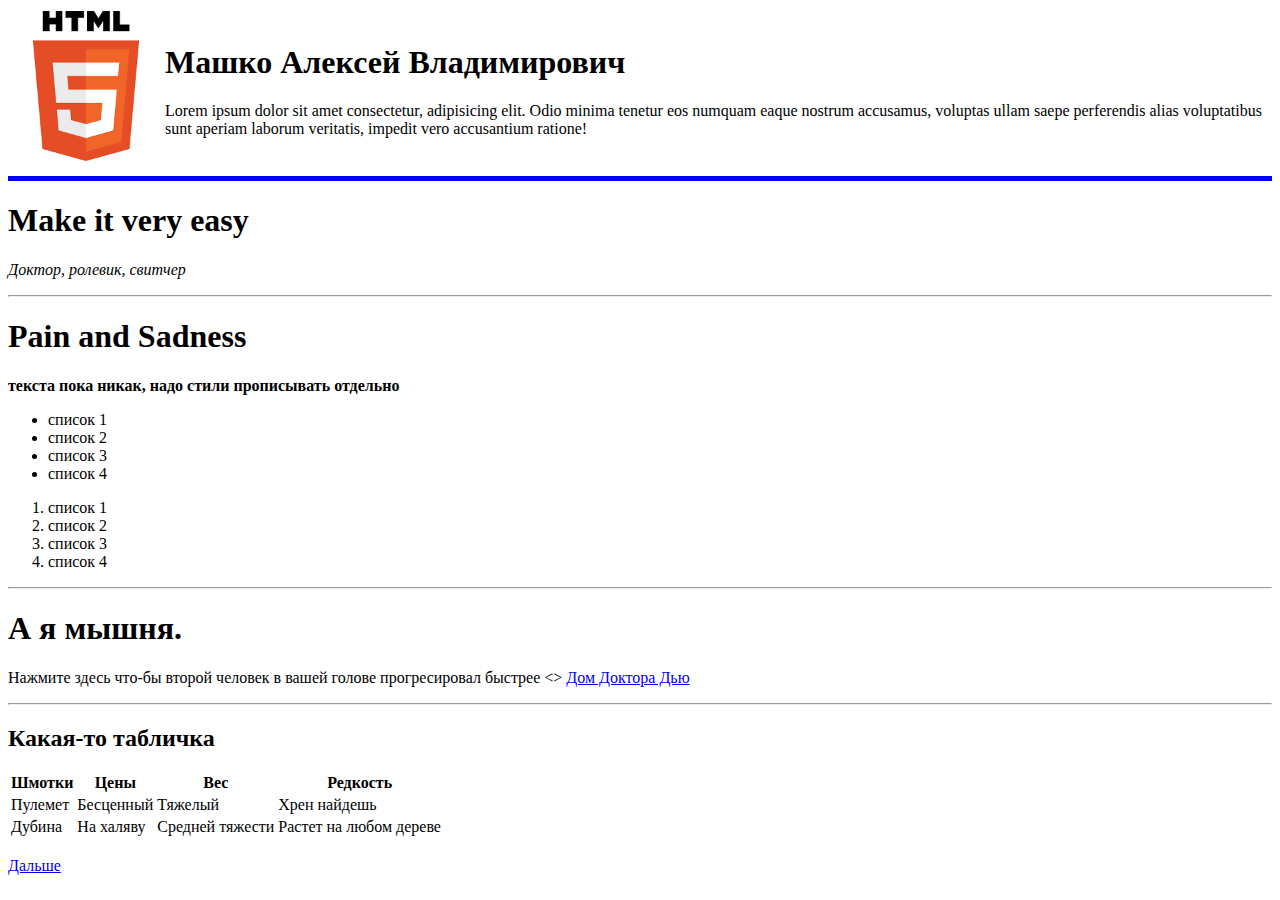
==== index.html @ a7b64fc6 "Add files via upload" ====
<!DOCTYPE html>
<html lang="en">
<head>
    <meta charset="UTF-8">
    <!-- <meta http-equiv="X-UA-Compatible" content="IE=edge"> -->
    <!-- <meta name="viewport" content="width=device-width, initial-scale=1.0"> -->
    <title>HTML</title>
</head>


<body>
    <table>
      <tr>
        <td><img src="[data-uri]" width="150" alt="Тут была картинка"></td>
        <td>
          <h1>Машко Алексей Владимирович</h1>
          <P>Lorem ipsum dolor sit amet consectetur, adipisicing elit. Odio minima tenetur eos numquam eaque nostrum accusamus, voluptas ullam saepe perferendis alias voluptatibus sunt aperiam laborum veritatis, impedit vero accusantium ratione!</P>
        </td>
      </tr>

    </table>
    
    <hr size="5" color="blue" >
    <h1>Make it very easy</h1>
      <!-- <br> -->
    <p ><em>Доктор, ролевик, свитчер</em></p>
    <hr>
    <h1>Pain and Sadness</h1>
    <p> <strong>  текста пока никак, надо стили прописывать отдельно</strong></p>
    <ul>
      <li>список 1</li>
      <li>список 2</li>
      <li>список 3</li>
      <li>список 4</li>
    </ul>
    <ol>
      <li>список 1</li>
      <li>список 2</li>
      <li>список 3</li>
      <li>список 4</li>
    </ol>
    <hr>
    <h1>А я мышня.</h1>
    <p>Нажмите здесь что-бы второй человек в вашей голове прогресировал быстрее <>
    <a href="https://www.youtube.com/watch?v=IwPZYEDkisA" target="_blank" rel="noopener noreferrer">Дом Доктора Дью </a>
    <br>
    <hr>
      <h2>Какая-то табличка</h2>
      <table>
        
        <tr>
          <th>Шмотки</th>
          <th>Цены</th>
          <th>Вес</th>
          <th>Редкость</th>
        </tr>
        <tr>
          <td>Пулемет</td>
          <td>Бесценный</td>
          <td>Тяжелый</td>
          <td>Хрен найдешь</td>
        </tr>
        <tr>
          <td>Дубина</td>
          <td>На халяву</td>
          <td>Средней тяжести</td>
          <td>Растет на любом дереве</td>
        </tr>
        
      </table>
    <br>
    <a href="p1.html"> Дальше</a>
    
  </body>
</html>
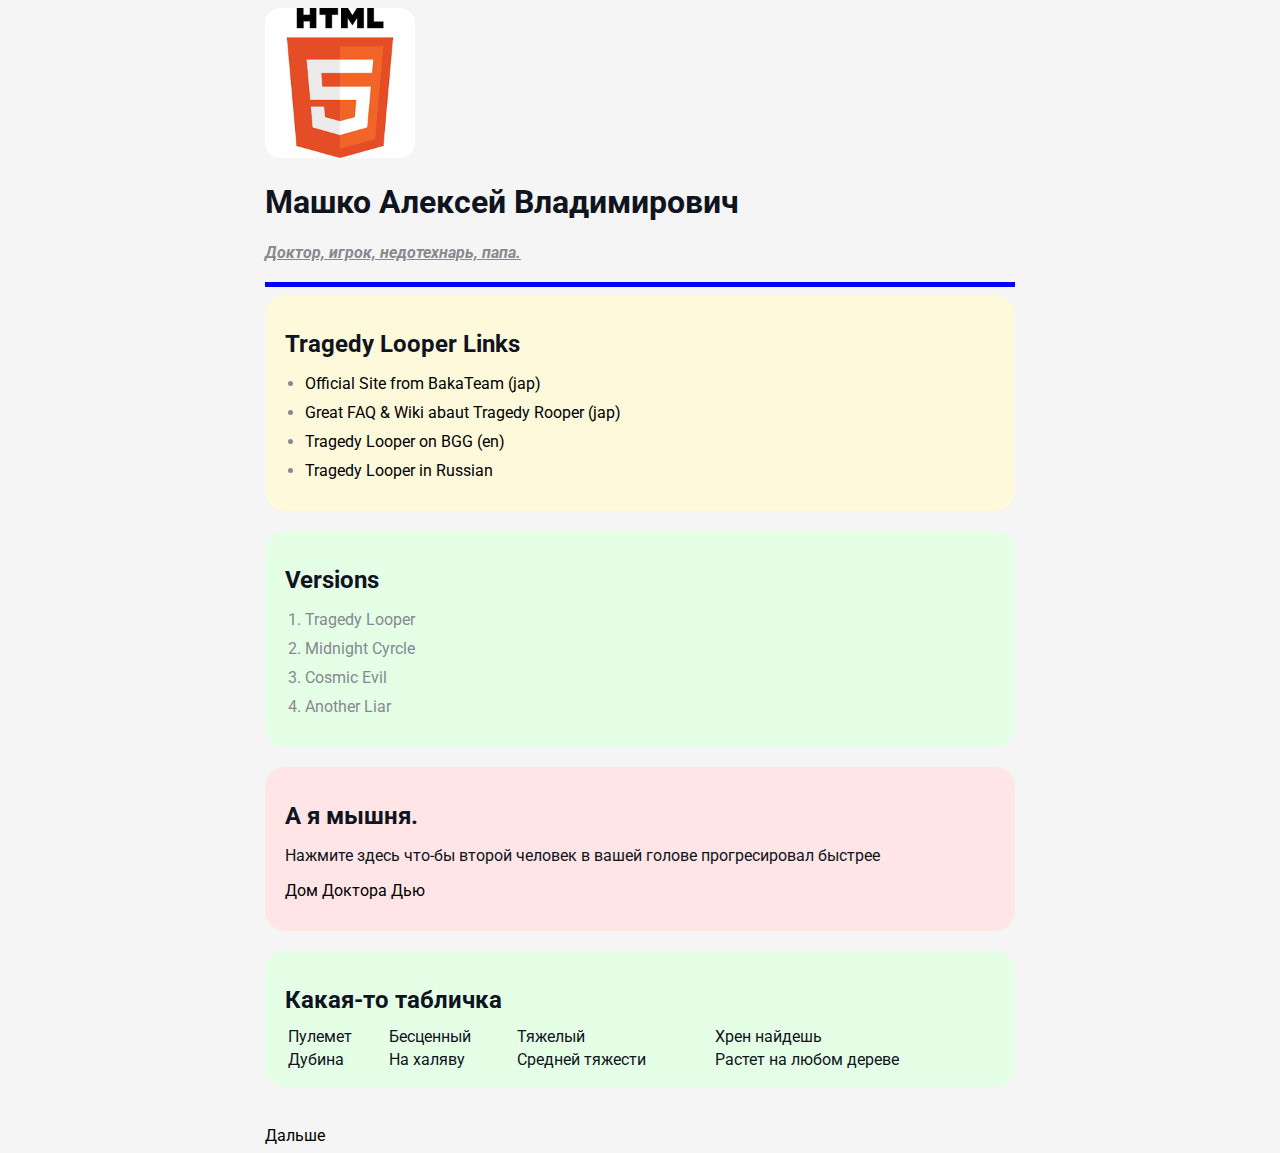
==== commit 200beda4: "Add files via upload" ====
--- a/index.html
+++ b/index.html
@@ -1,75 +1,71 @@
 <!DOCTYPE html>
 <html lang="en">
-<head>
+  <head>
+      
     <meta charset="UTF-8">
     <!-- <meta http-equiv="X-UA-Compatible" content="IE=edge"> -->
     <!-- <meta name="viewport" content="width=device-width, initial-scale=1.0"> -->
     <title>HTML</title>
-</head>
+    <link rel="stylesheet" href="style.css">  
+  </head>
 
 
-<body>
-    <table>
-      <tr>
-        <td><img src="[data-uri]" width="150" alt="Тут была картинка"></td>
-        <td>
-          <h1>Машко Алексей Владимирович</h1>
-          <P>Lorem ipsum dolor sit amet consectetur, adipisicing elit. Odio minima tenetur eos numquam eaque nostrum accusamus, voluptas ullam saepe perferendis alias voluptatibus sunt aperiam laborum veritatis, impedit vero accusantium ratione!</P>
-        </td>
-      </tr>
+  <body>
+    <div class="container">
+      <div class="info">
+          <img class="avatar" src="[data-uri]" alt="Тут была картинка">
+          <h1> Машко Алексей Владимирович</h1>
+          <p >Доктор, игрок, недотехнарь, папа.</p>  
+      </div>     
+      <hr size="5" color="blue" >  
 
-    </table>
-    
-    <hr size="5" color="blue" >
-    <h1>Make it very easy</h1>
-      <!-- <br> -->
-    <p ><em>Доктор, ролевик, свитчер</em></p>
-    <hr>
-    <h1>Pain and Sadness</h1>
-    <p> <strong>  текста пока никак, надо стили прописывать отдельно</strong></p>
-    <ul>
-      <li>список 1</li>
-      <li>список 2</li>
-      <li>список 3</li>
-      <li>список 4</li>
-    </ul>
-    <ol>
-      <li>список 1</li>
-      <li>список 2</li>
-      <li>список 3</li>
-      <li>список 4</li>
-    </ol>
-    <hr>
-    <h1>А я мышня.</h1>
-    <p>Нажмите здесь что-бы второй человек в вашей голове прогресировал быстрее <>
-    <a href="https://www.youtube.com/watch?v=IwPZYEDkisA" target="_blank" rel="noopener noreferrer">Дом Доктора Дью </a>
-    <br>
-    <hr>
-      <h2>Какая-то табличка</h2>
-      <table>
-        
-        <tr>
-          <th>Шмотки</th>
-          <th>Цены</th>
-          <th>Вес</th>
-          <th>Редкость</th>
-        </tr>
-        <tr>
-          <td>Пулемет</td>
-          <td>Бесценный</td>
-          <td>Тяжелый</td>
-          <td>Хрен найдешь</td>
-        </tr>
-        <tr>
-          <td>Дубина</td>
-          <td>На халяву</td>
-          <td>Средней тяжести</td>
-          <td>Растет на любом дереве</td>
-        </tr>
-        
-      </table>
-    <br>
-    <a href="p1.html"> Дальше</a>
-    
+      <div class="card bg-yellow" > 
+        <h2>Tragedy Looper Links</h2>  
+        <ul class="list">
+            <li><a href="http://bakafire.main.jp/rooper/sr_top.htm" target="_blank">Official Site from BakaTeam (jap)</a></li>
+            <li><a href="https://w.atwiki.jp/rooper/pages/1.html" target="_blank">Great FAQ & Wiki abaut Tragedy Rooper (jap)</a></li>
+            <li><a href="https://boardgamegeek.com/boardgame/148319/tragedy-looper" target="_blank">Tragedy Looper on BGG (en)</a></li>
+            <li><a href="https://tesera.ru/game/Tragedy-Looper/" target="_blank">Tragedy Looper in Russian</a></li>
+        </ul>
+      </div>
+      
+      <div class="card bg-green" > 
+        <h2>Versions</h2>  
+        <ol class="list">
+            <li>Tragedy Looper</li>
+            <li>Midnight Cyrcle</li>
+            <li>Cosmic Evil</li>
+            <li>Another Liar</li>
+        </ol>
+      </div>
+
+      <div class="card bg-red">
+        <h2>А я мышня.</h2>
+        <p>Нажмите здесь что-бы второй человек в вашей голове прогресировал быстрее <P>
+        <a href="https://www.youtube.com/watch?v=IwPZYEDkisA" target="_blank">Дом Доктора Дью </a>
+      </div>
+
+      <div class="card bg-green">
+        <h2>Какая-то табличка</h2>
+        <table class="table">            
+          <tr>
+            <td>Пулемет</td>
+            <td>Бесценный</td>
+            <td>Тяжелый</td>
+            <td>Хрен найдешь</td>
+          </tr>
+          <tr>
+            <td>Дубина</td>
+            <td>На халяву</td>
+            <td>Средней тяжести</td>
+            <td>Растет на любом дереве</td>
+          </tr>           
+         </table>
+      </div>
+
+
+      <br>
+      <a href="p1.html"> Дальше</a>
+    </div>
   </body>
 </html>--- a/style.css
+++ b/style.css
@@ -0,0 +1,97 @@
+@import url('https://fonts.googleapis.com/css2?family=Roboto&display=swap');
+
+body{
+    background-color: whitesmoke;
+    color: #0f141e;
+
+    font-size: 16px;
+    font-weight: normal;
+    font-family: 'Roboto', sans-serif;
+}
+
+a{
+    color: black;
+    text-decoration: none;
+}
+
+a:hover{
+    text-decoration: underline;
+}
+
+a:visited{
+    color: gray;
+
+}
+
+
+.avatar{
+    width: 150px;
+    border-radius: 10%;
+    box-shadow: 4px 4px 14px    rgba(0, 0, 0, 0);
+}
+
+.info{
+    margin-bottom: 20px;
+
+}
+
+.info p{
+    color: #86898f;
+    margin: 0;
+    font-style: italic;
+    font-weight: bold;
+    text-decoration: underline;
+    
+}
+
+.tabtab{
+
+    background: red;    
+    padding: 15px;
+    border: 5px solid blue;
+    border-bottom: dotted;
+    border-top-width: 25px;
+    margin: 20px;
+}
+
+.container{
+max-width: 750px;
+margin: auto;
+
+}
+
+.card{
+    padding: 15px 20px;
+    margin-bottom: 20px;
+    border-radius: 20px;
+}
+.card h2{
+    margin-bottom: 10px;
+
+}
+
+.bg-yellow{
+    background-color: #fff9dc;
+}
+
+.bg-green{
+    background-color: #e5ffe7; 
+}
+
+.bg-red{
+    background-color:  #ffe5e5; ;
+}
+
+.list{
+    padding: 0 20px;
+}
+
+.list li{
+    color: #86898f;
+    margin-bottom: 10px;
+}
+
+.table{
+   width: 100%; 
+
+}
